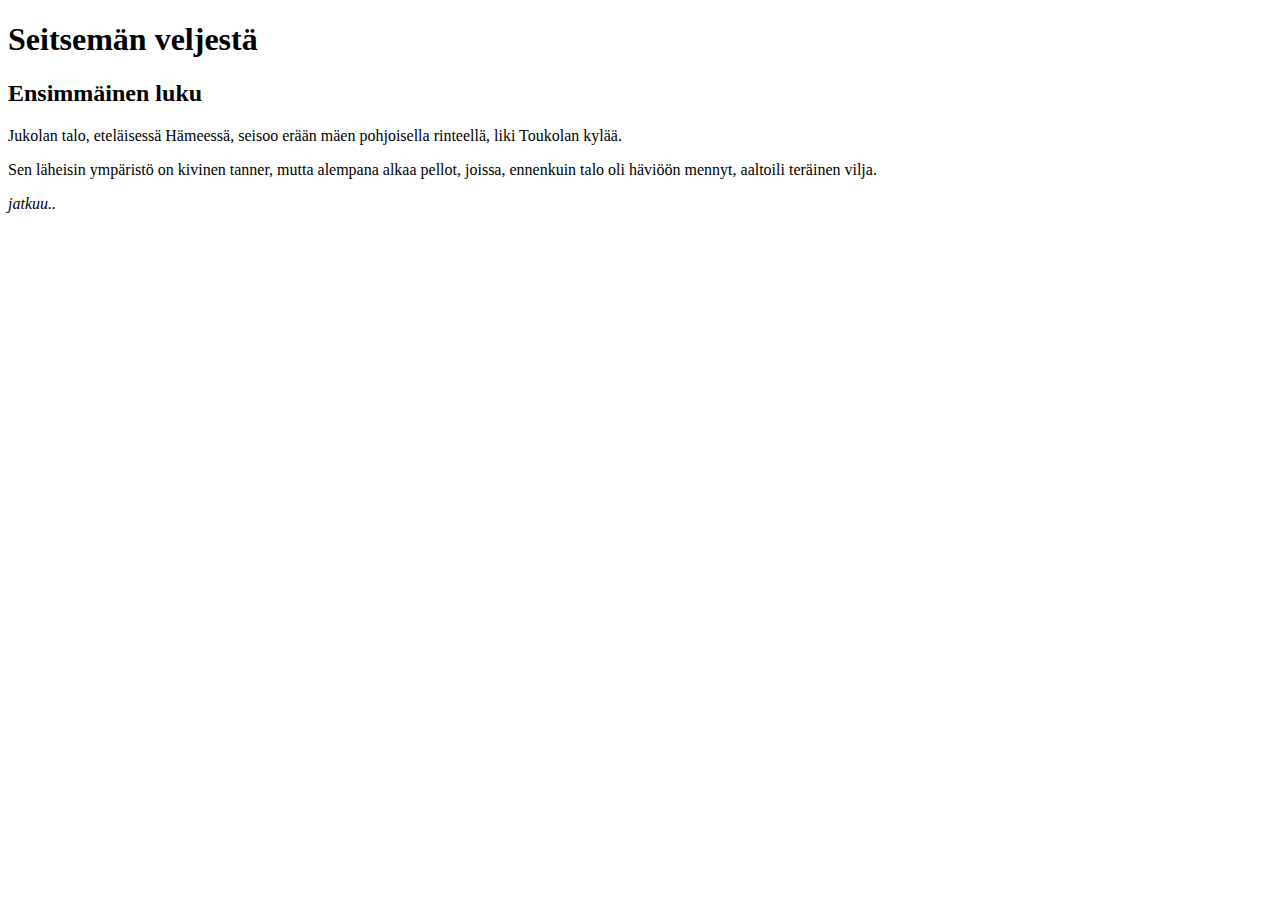
==== index.html @ 33b37f63 "Osa 3. Toinen tehtävä" ====
<!DOCTYPE html>
<html>

<head>
  <meta charset="utf-8">
  <title>Lapio website</title>
</head>

<body>
  <!--Tee tehtävät tänne-->
  <h1>Seitsemän veljestä</h1>
  <h2>Ensimmäinen luku</h2>
  <p>Jukolan talo, eteläisessä Hämeessä, seisoo erään mäen pohjoisella rinteellä, liki Toukolan kylää.</p>
  <p>Sen läheisin ympäristö on kivinen tanner, mutta alempana alkaa pellot, joissa, ennenkuin talo oli häviöön mennyt, aaltoili teräinen vilja.</p>
  <em>jatkuu..</em>
</body>

</html>
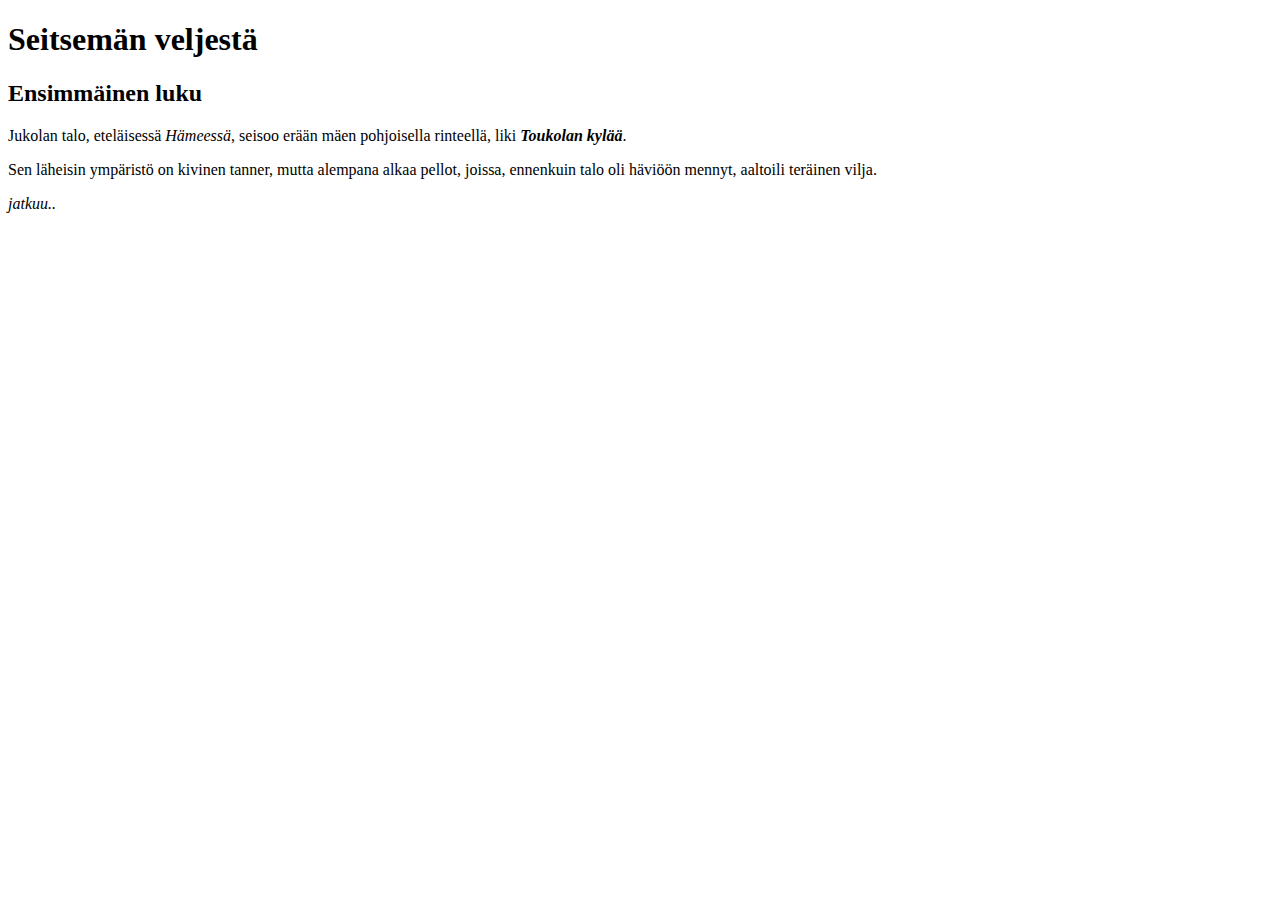
==== commit b771ab06: "Osa 3. Kolmas tehtävä" ====
--- a/index.html
+++ b/index.html
@@ -10,7 +10,7 @@
   <!--Tee tehtävät tänne-->
   <h1>Seitsemän veljestä</h1>
   <h2>Ensimmäinen luku</h2>
-  <p>Jukolan talo, eteläisessä Hämeessä, seisoo erään mäen pohjoisella rinteellä, liki Toukolan kylää.</p>
+  <p>Jukolan talo, eteläisessä <em>Hämeessä</em>, seisoo erään mäen pohjoisella rinteellä, liki <strong><em>Toukolan kylää</em></strong>.</p>
   <p>Sen läheisin ympäristö on kivinen tanner, mutta alempana alkaa pellot, joissa, ennenkuin talo oli häviöön mennyt, aaltoili teräinen vilja.</p>
   <em>jatkuu..</em>
 </body>
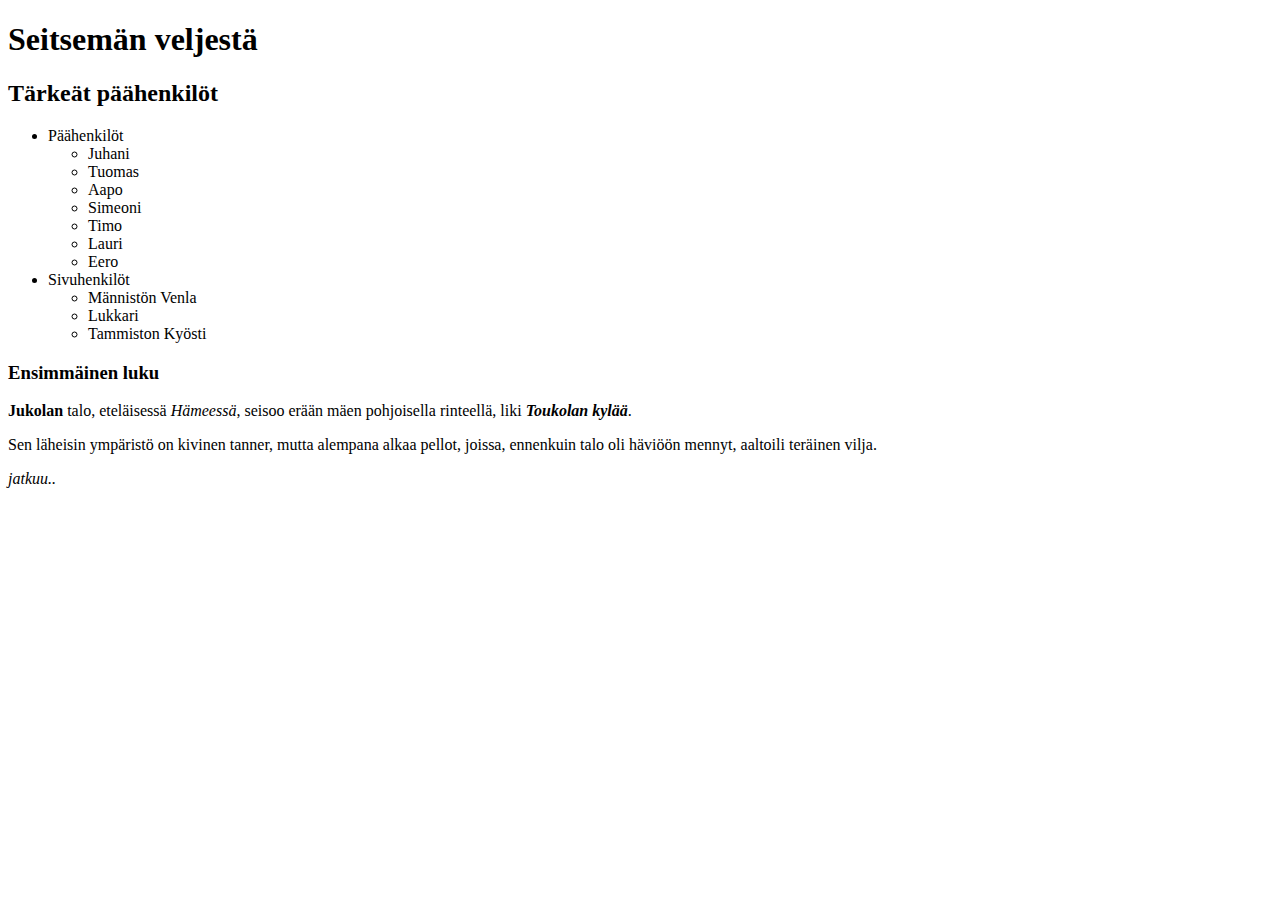
==== commit 380c841a: "Osa 3. Neljäs tehtävä" ====
--- a/index.html
+++ b/index.html
@@ -9,8 +9,27 @@
 <body>
   <!--Tee tehtävät tänne-->
   <h1>Seitsemän veljestä</h1>
-  <h2>Ensimmäinen luku</h2>
-  <p>Jukolan talo, eteläisessä <em>Hämeessä</em>, seisoo erään mäen pohjoisella rinteellä, liki <strong><em>Toukolan kylää</em></strong>.</p>
+  <h2>Tärkeät päähenkilöt</h2>
+  <ul>
+    <li>Päähenkilöt</li>
+    <ul>
+      <li>Juhani</li>
+      <li>Tuomas</li>
+      <li>Aapo</li>
+      <li>Simeoni</li>
+      <li>Timo</li>
+      <li>Lauri</li>
+      <li>Eero</li>
+    </ul>
+    <li>Sivuhenkilöt</li>
+    <ul>
+      <li>Männistön Venla</li>
+      <li>Lukkari</li>
+      <li>Tammiston Kyösti</li>
+    </ul>
+  </ul>
+  <h3>Ensimmäinen luku</h3>
+  <p><strong>Jukolan</strong> talo, eteläisessä <em>Hämeessä</em>, seisoo erään mäen pohjoisella rinteellä, liki <strong><em>Toukolan kylää</em></strong>.</p>
   <p>Sen läheisin ympäristö on kivinen tanner, mutta alempana alkaa pellot, joissa, ennenkuin talo oli häviöön mennyt, aaltoili teräinen vilja.</p>
   <em>jatkuu..</em>
 </body>
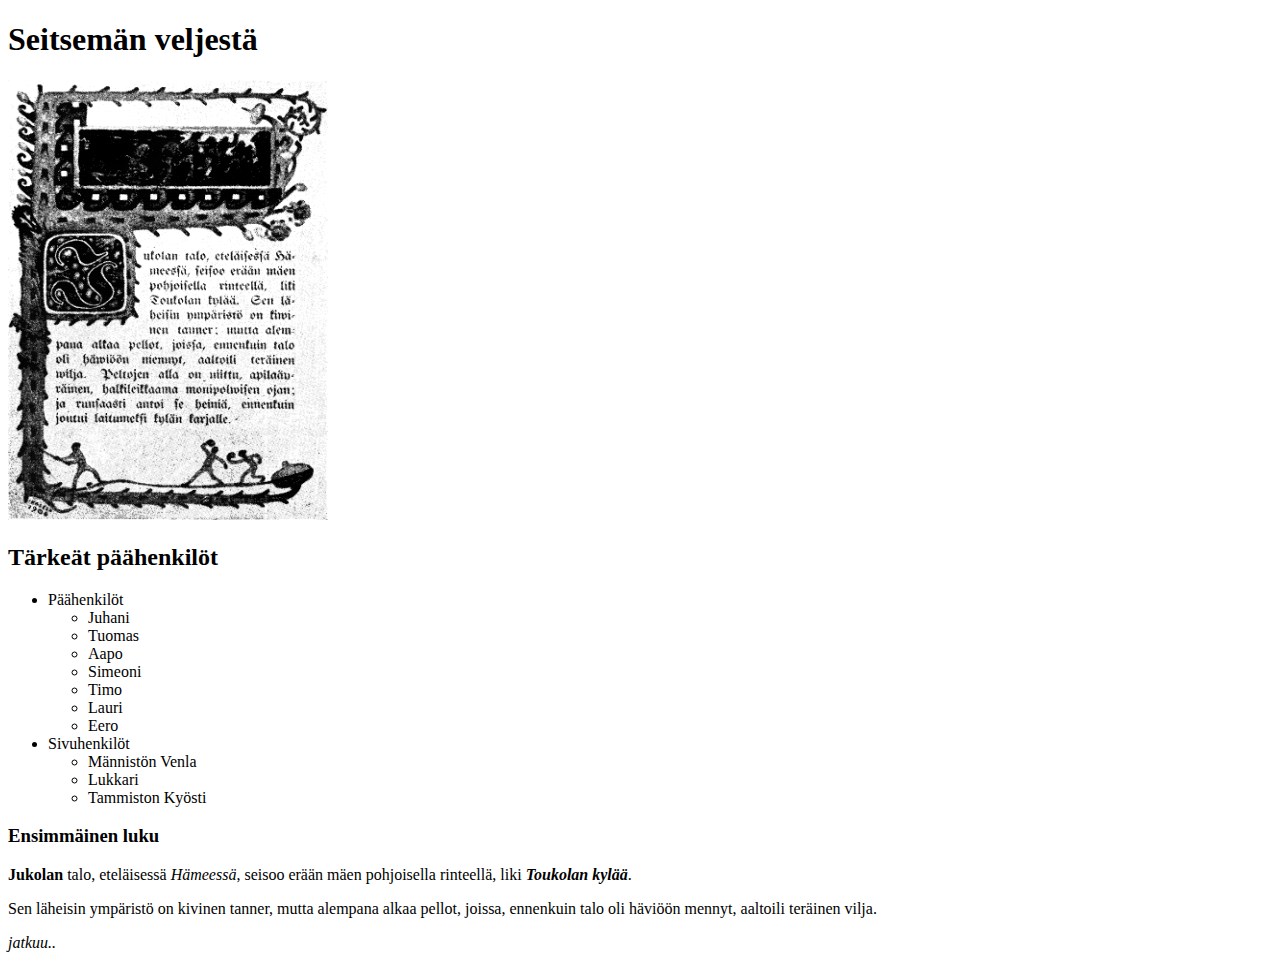
==== commit 13eb2686: "Osa 3. Viides tehtävä" ====
--- a/index.html
+++ b/index.html
@@ -9,6 +9,8 @@
 <body>
   <!--Tee tehtävät tänne-->
   <h1>Seitsemän veljestä</h1>
+  <!--Tämä on ensimmäinen sivu kirjasta Seitsemän veljestä-->
+  <img src="assets/Seitsemän_veljestä.png" alt="Seitsemän veljestä" height="440" width="320"/>
   <h2>Tärkeät päähenkilöt</h2>
   <ul>
     <li>Päähenkilöt</li>
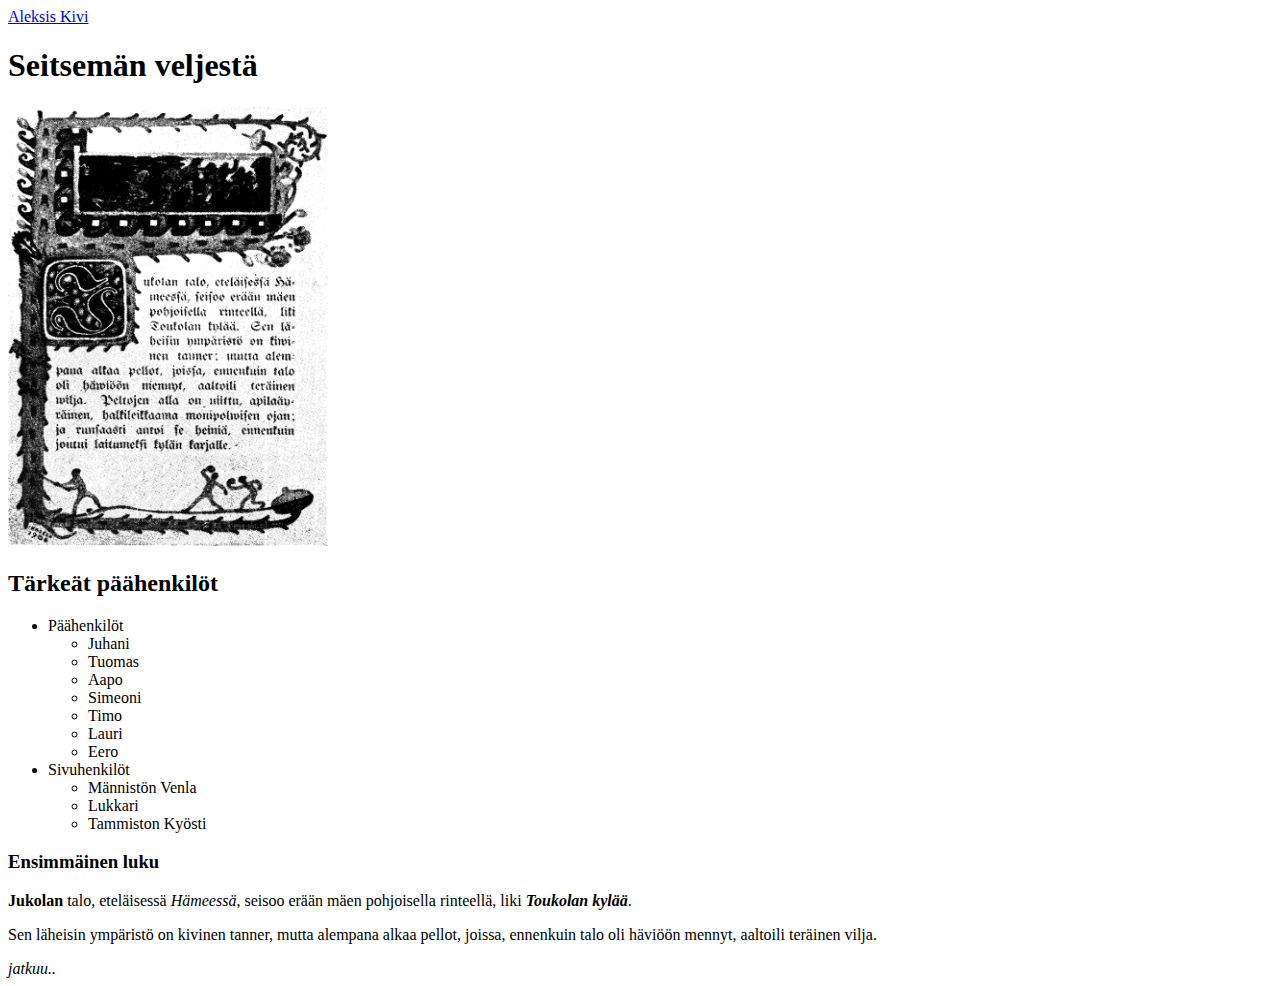
==== commit bb9e9af4: "Osa 3. Kuudes tehtävä" ====
--- a/index.html
+++ b/index.html
@@ -8,6 +8,7 @@
 
 <body>
   <!--Tee tehtävät tänne-->
+  <a href="kirjoittaja.html">Aleksis Kivi</a>
   <h1>Seitsemän veljestä</h1>
   <!--Tämä on ensimmäinen sivu kirjasta Seitsemän veljestä-->
   <img src="assets/Seitsemän_veljestä.png" alt="Seitsemän veljestä" height="440" width="320"/>
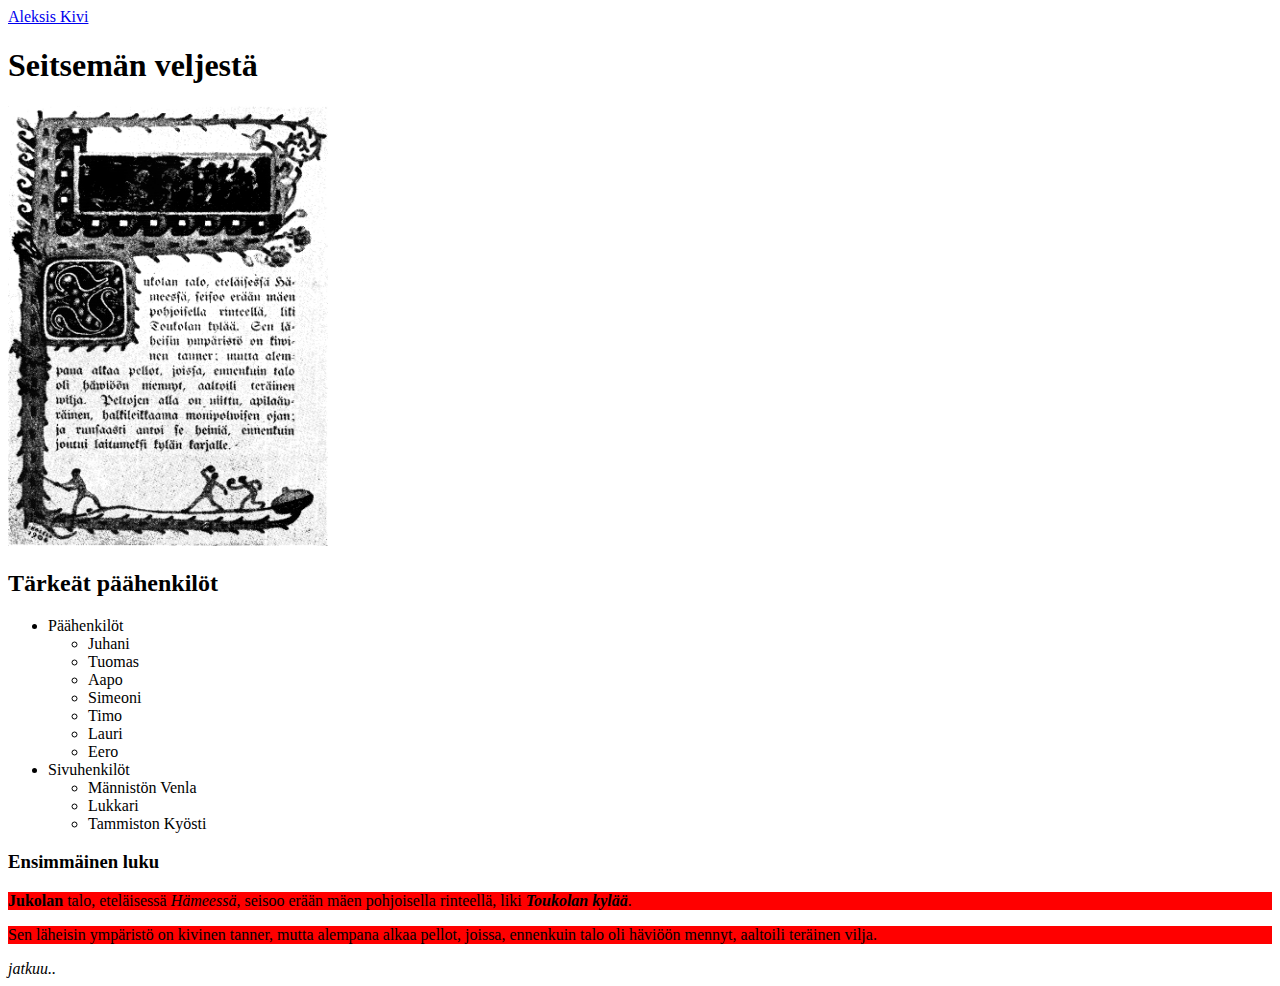
==== commit 6d542869: "Osa 3. Seitsemäs tehtävä" ====
--- a/index.html
+++ b/index.html
@@ -4,6 +4,7 @@
 <head>
   <meta charset="utf-8">
   <title>Lapio website</title>
+  <link rel="stylesheet" href="style.css">
 </head>
 
 <body>
--- a/style.css
+++ b/style.css
@@ -0,0 +1 @@
+p { background-color: red; }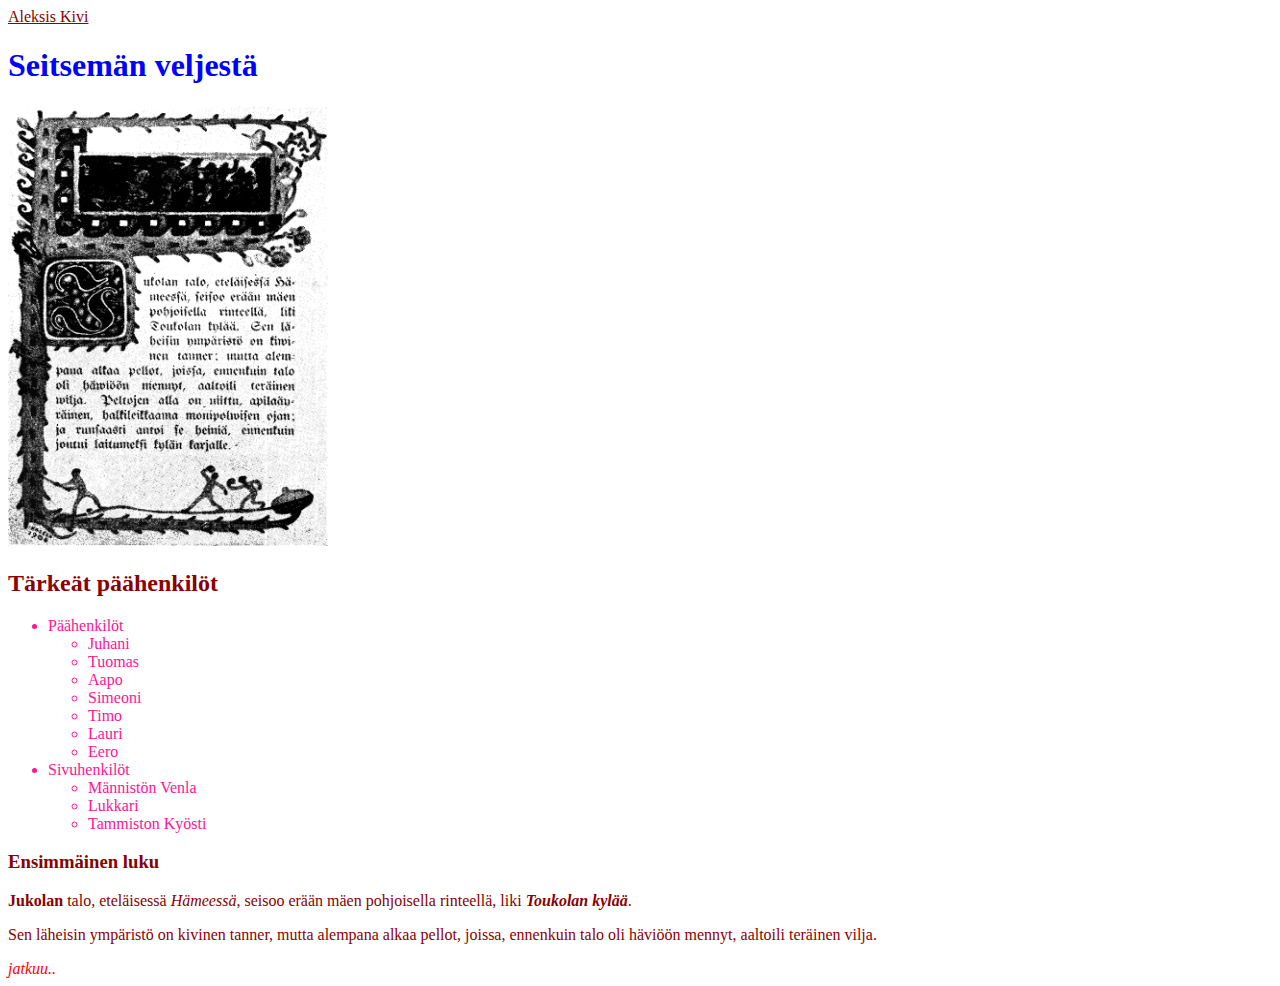
==== commit 4b4f3b41: "Osa 3. Kahdeksas tehtävä" ====
--- a/index.html
+++ b/index.html
@@ -10,7 +10,7 @@
 <body>
   <!--Tee tehtävät tänne-->
   <a href="kirjoittaja.html">Aleksis Kivi</a>
-  <h1>Seitsemän veljestä</h1>
+  <h1 style="color:blue">Seitsemän veljestä</h1>
   <!--Tämä on ensimmäinen sivu kirjasta Seitsemän veljestä-->
   <img src="assets/Seitsemän_veljestä.png" alt="Seitsemän veljestä" height="440" width="320"/>
   <h2>Tärkeät päähenkilöt</h2>
@@ -35,7 +35,7 @@
   <h3>Ensimmäinen luku</h3>
   <p><strong>Jukolan</strong> talo, eteläisessä <em>Hämeessä</em>, seisoo erään mäen pohjoisella rinteellä, liki <strong><em>Toukolan kylää</em></strong>.</p>
   <p>Sen läheisin ympäristö on kivinen tanner, mutta alempana alkaa pellot, joissa, ennenkuin talo oli häviöön mennyt, aaltoili teräinen vilja.</p>
-  <em>jatkuu..</em>
+  <em class="punainen">jatkuu..</em>
 </body>
 
 </html>--- a/style.css
+++ b/style.css
@@ -1 +1,11 @@
-p { background-color: red; }+li {
+    color: #FF1493;
+}
+
+* {
+    color: darkred;
+}
+
+.punainen {
+    color: red;
+}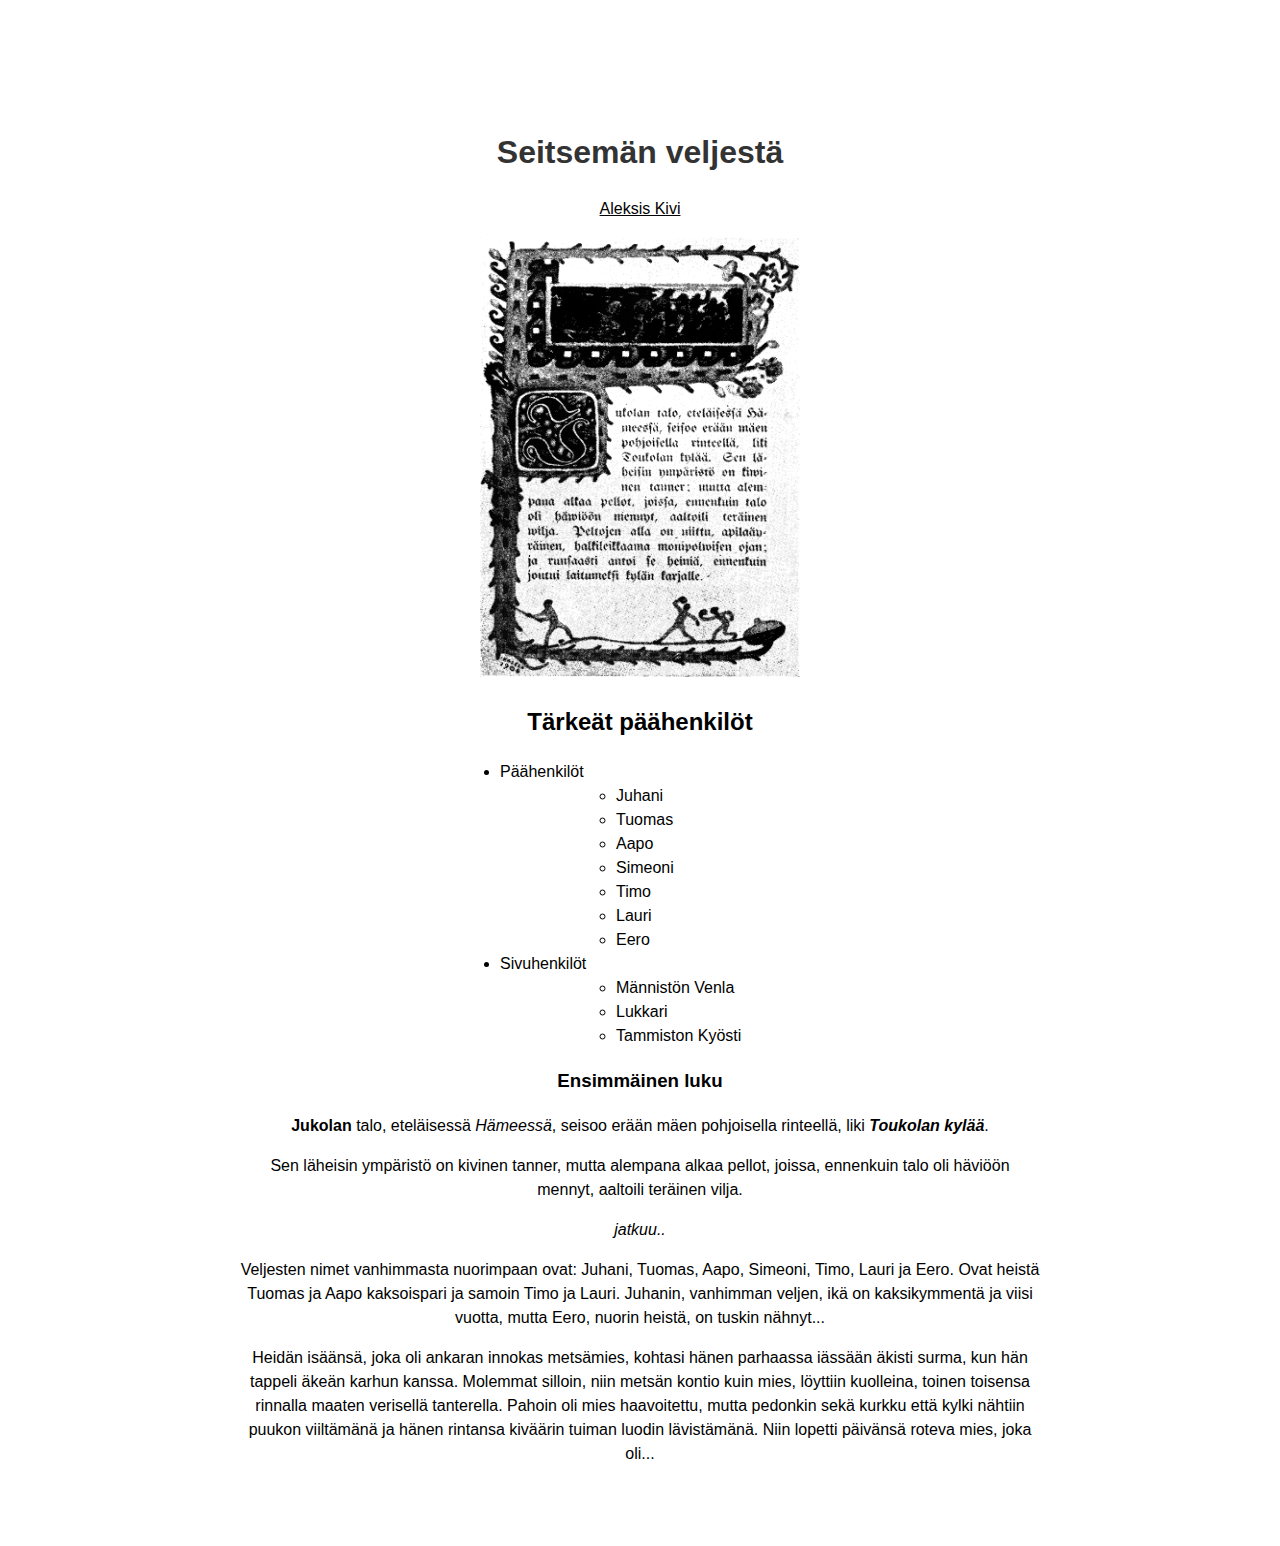
==== commit b6d75591: "Osa 3. Yhdestoista tehtävä" ====
--- a/index.html
+++ b/index.html
@@ -9,8 +9,8 @@
 
 <body>
   <!--Tee tehtävät tänne-->
-  <a href="kirjoittaja.html">Aleksis Kivi</a>
-  <h1 style="color:blue">Seitsemän veljestä</h1>
+  <h1>Seitsemän veljestä</h1>
+  <p><a href="kirjoittaja.html">Aleksis Kivi</a></p>
   <!--Tämä on ensimmäinen sivu kirjasta Seitsemän veljestä-->
   <img src="assets/Seitsemän_veljestä.png" alt="Seitsemän veljestä" height="440" width="320"/>
   <h2>Tärkeät päähenkilöt</h2>
@@ -36,6 +36,18 @@
   <p><strong>Jukolan</strong> talo, eteläisessä <em>Hämeessä</em>, seisoo erään mäen pohjoisella rinteellä, liki <strong><em>Toukolan kylää</em></strong>.</p>
   <p>Sen läheisin ympäristö on kivinen tanner, mutta alempana alkaa pellot, joissa, ennenkuin talo oli häviöön mennyt, aaltoili teräinen vilja.</p>
   <em class="punainen">jatkuu..</em>
+  <p>Veljesten nimet vanhimmasta nuorimpaan ovat: Juhani, Tuomas, Aapo,
+    Simeoni, Timo, Lauri ja Eero. Ovat heistä Tuomas ja Aapo kaksoispari ja
+    samoin Timo ja Lauri. Juhanin, vanhimman veljen, ikä on kaksikymmentä ja
+    viisi vuotta, mutta Eero, nuorin heistä, on tuskin nähnyt...</p>
+    
+  <p>Heidän isäänsä, joka oli ankaran innokas metsämies, kohtasi hänen
+    parhaassa iässään äkisti surma, kun hän tappeli äkeän karhun kanssa.
+    Molemmat silloin, niin metsän kontio kuin mies, löyttiin kuolleina,
+    toinen toisensa rinnalla maaten verisellä tanterella. Pahoin oli mies
+    haavoitettu, mutta pedonkin sekä kurkku että kylki nähtiin puukon
+    viiltämänä ja hänen rintansa kiväärin tuiman luodin lävistämänä. Niin
+    lopetti päivänsä roteva mies, joka oli...</p>
 </body>
 
 </html>--- a/style.css
+++ b/style.css
@@ -1,11 +1,35 @@
+body {
+    margin: 0 auto;
+    max-width: 50em;
+    line-height: 1.5;
+    padding: 4em 1em;
+    font-family: 'Helvetica', 'Arial', sans-serif;
+    color: #555;
+}
+
+h1 {
+    margin-top: 1em;
+    padding-top: 1em;
+    color: #333;
+    text-align: center;
+}
+
+ul {
+    width: 40%;
+    margin: auto;
+}
+
 li {
-    color: #FF1493;
+    text-align: left;
 }
 
 * {
-    color: darkred;
+    color: black;
+    text-align: center;
 }
 
-.punainen {
-    color: red;
+code {
+  padding: 2px 4px;
+  vertical-align: text-bottom;
+  background: #eee;
 }